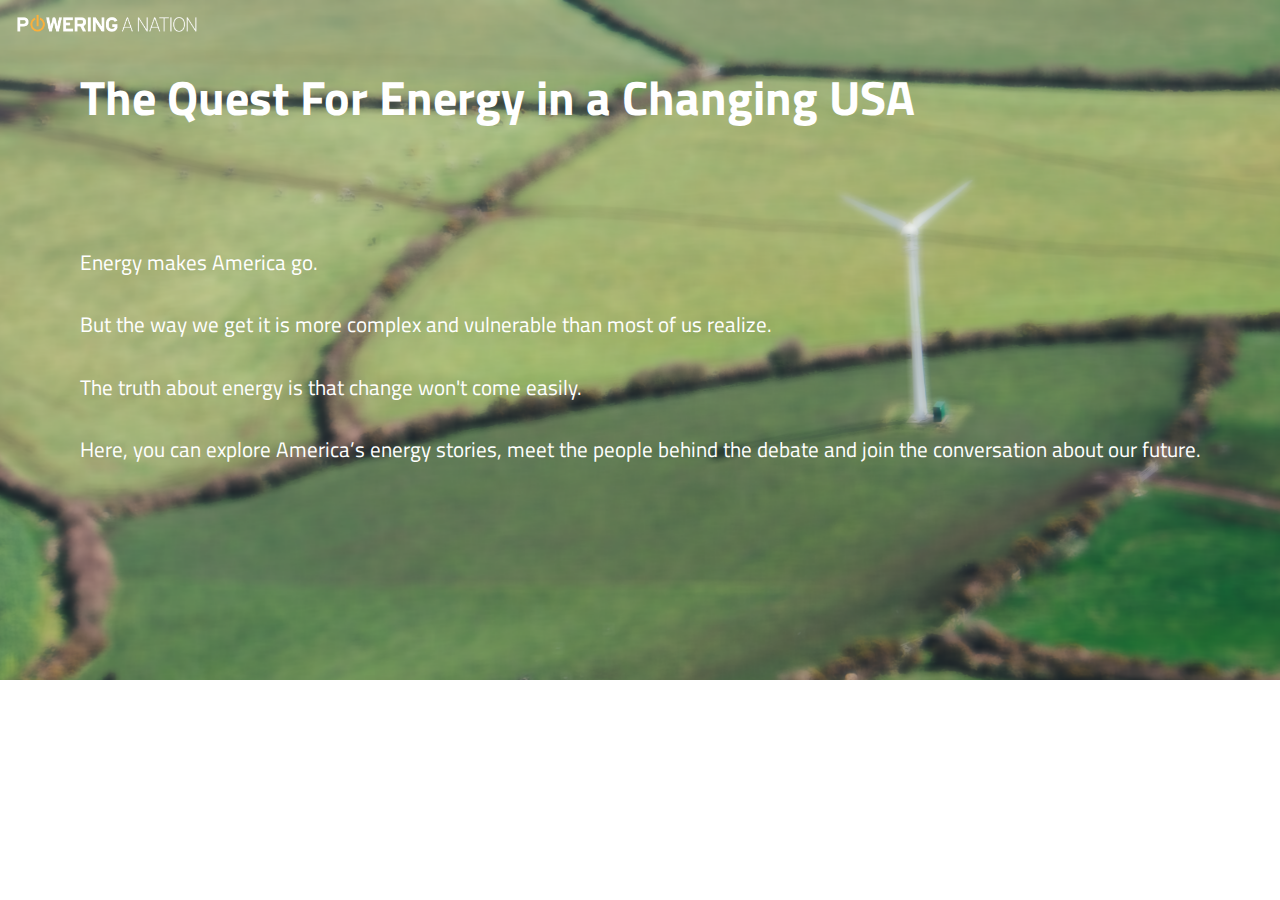
==== index.html @ d8a35b09 "first commit" ====
<!DOCTYPE html>
<html lang="en">
  <head>
    <meta charset="UTF-8" />
    <meta name="viewport" content="width=device-width, initial-scale=1.0" />
    <meta http-equiv="X-UA-Compatible" content="ie=edge" />
    <title>Home</title>
    <link rel="stylesheet" type="text/css" href="css/style.css" />
    <link
      href="https://fonts.googleapis.com/css?family=Titillium+Web&display=swap"
      rel="stylesheet"
    />
  </head>
  <body>
    <header>
      <nav>
        <div id="logo">
          <img src="imgs/logo_white.png" alt="logo" height="50px" />
        </div>
      </nav>
      <div id="wrapper">
        <div class="parallax"></div>
      </div>

      <div id="overlaytxt">
        <h1>The Quest For Energy in a Changing USA</h1>

        <p>
          Energy makes America go.
        </p>
        <p>
          But the way we get it is more complex and vulnerable than most of us
          realize.
        </p>
        <p>The truth about energy is that change won't come easily.</p>
        <p>
          Here, you can explore America’s energy stories, meet the people behind
          the debate and join the conversation about our future.
        </p>
      </div>
    </header>

    <div>
      <h1>The Quest For Energy in a Changing USA</h1>

      <p>
        Energy makes America go.
      </p>
      <p>
        But the way we get it is more complex and vulnerable than most of us
        realize.
      </p>
      <p>The truth about energy is that change won't come easily.</p>
      <p>
        Here, you can explore America’s energy stories, meet the people behind
        the debate and join the conversation about our future.
      </p>
    </div>
  </body>
</html>
---- css/style.css ----
* {
  margin: 0;
  padding: 0;
  color: white;
  font-family: "Titillium Web", sans-serif;
  line-height: 2em;
}

html,
body {
  height: 100%;
}

header {
  display: grid;
  grid-template-rows: 50px auto;
  grid-template-columns: 100%;
}

/* div {
  width: 100%;
  height: 100%;
} */

nav {
  display: flex;
  position: fixed;
  width: 100%;
  grid-row-start: 1;
  z-index: 3;
}

#wrapper {
  height: 100%;
  grid-row: 1;
  z-index: 0;
}

.parallax {
  background-image: url("/imgs/grassy.png");
  height: 680px;
  background-attachment: fixed;
  background-position: center;
  background-repeat: no-repeat;
  background-size: cover;
}

#overlaytxt {
  margin: 0 3em;
  grid-row-start: 2;
  justify-self: center;
  align-self: center;
  z-index: 2;
}

#overlaytxt > h1 {
  margin-bottom: 2em;
  font-size: 3em;
}

#overlaytxt > p {
  margin-bottom: 1em;
  font-size: 1.3em;
}
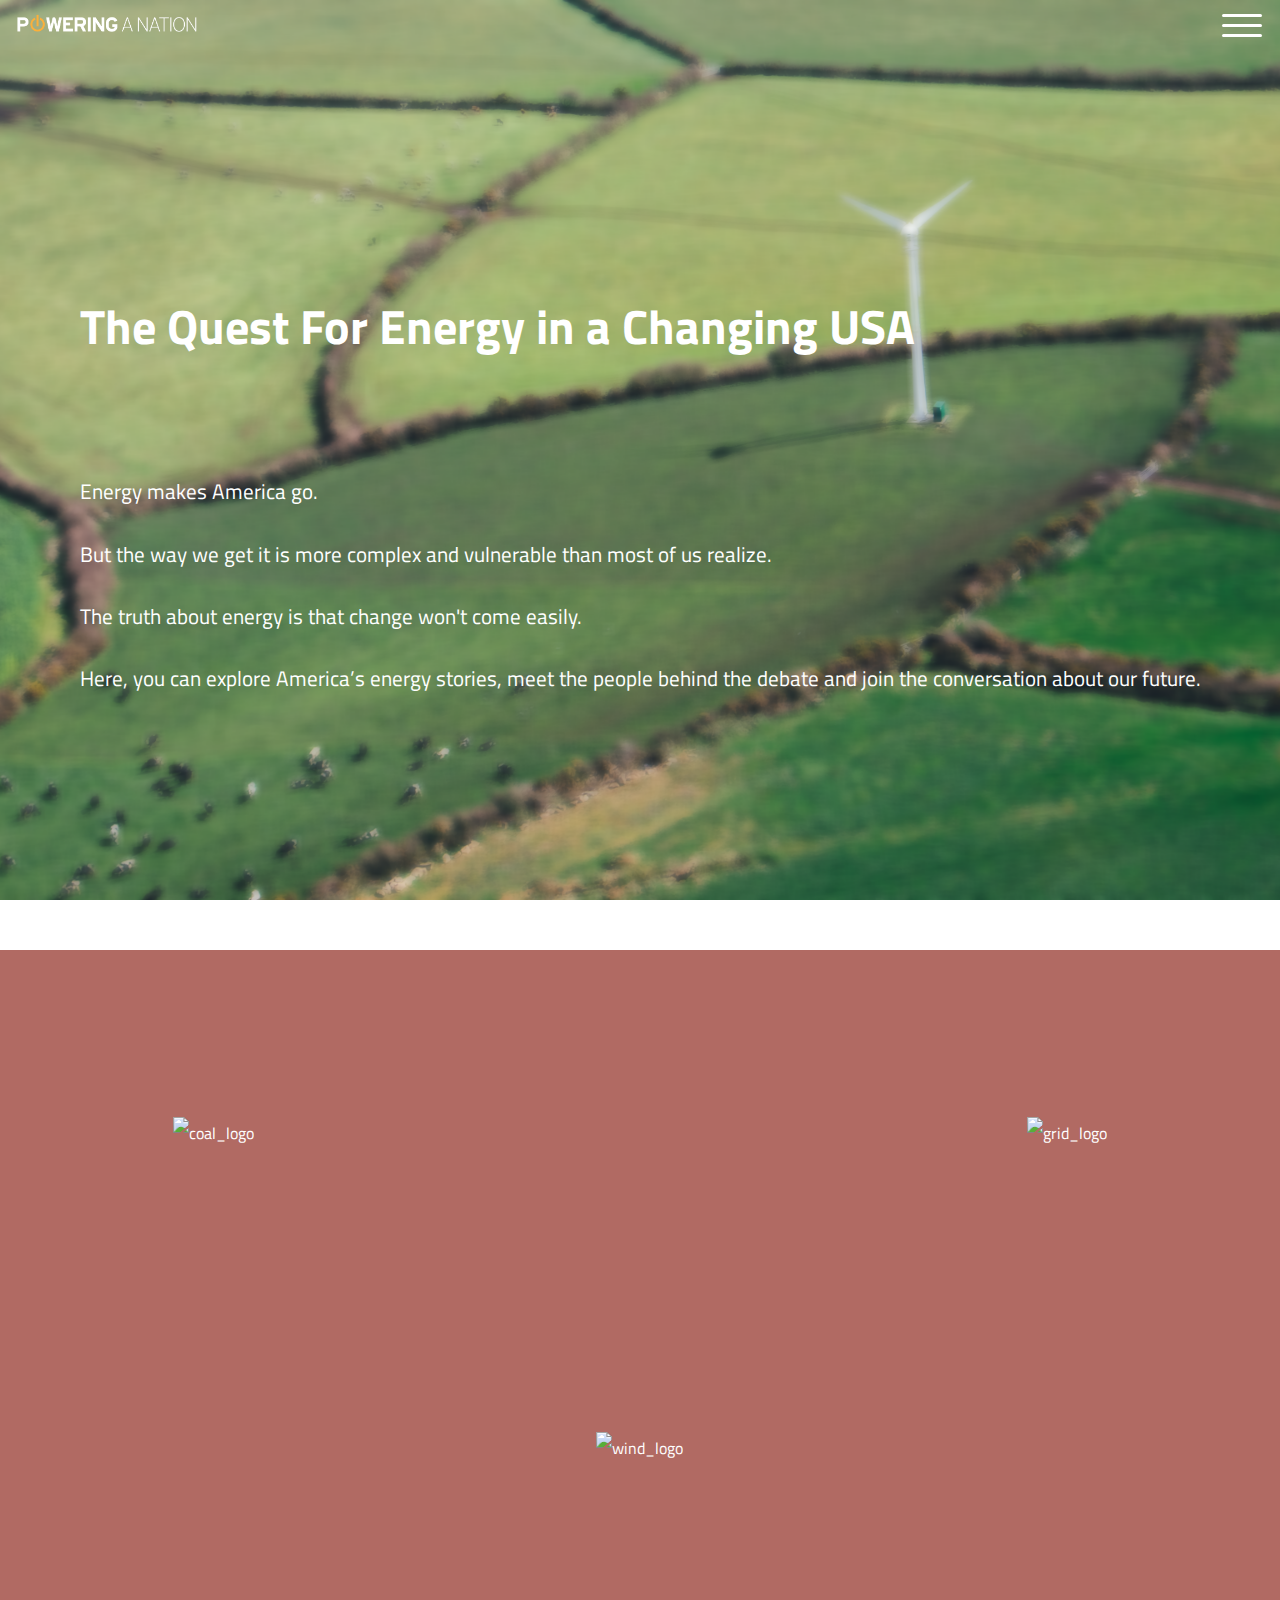
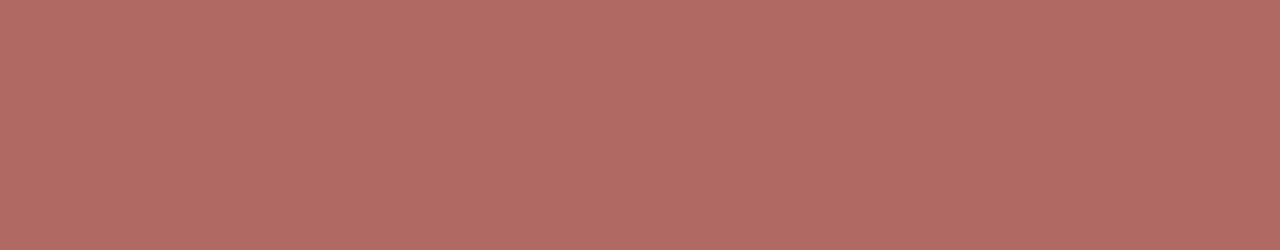
==== commit 2c497637: "jquery simplified hamburger menu" ====
--- a/index.html
+++ b/index.html
@@ -10,19 +10,37 @@
       href="https://fonts.googleapis.com/css?family=Titillium+Web&display=swap"
       rel="stylesheet"
     />
+    <script src="jquery-3.4.1.min.js"></script>
+    <script src="script.js"></script>
   </head>
+
   <body>
     <header>
       <nav>
         <div id="logo">
-          <img src="imgs/logo_white.png" alt="logo" height="50px" />
+          <a href="index.html">
+            <img src="imgs/logo_white.png" alt="logo" height="50px" />
+          </a>
+        </div>
+
+        <div class="hamburger">
+          <span class="line"></span>
+          <span class="line"></span>
+          <span class="line"></span>
+        </div>
+        <div id="dropdownMenu">
+          <a href="coal.html">COAL</a>
+          <a href="wind.html">WIND</a>
+          <a href="grid.html">GRID</a>
+          <a id="aboutLink" href="credits.html">About</a>
         </div>
       </nav>
+
       <div id="wrapper">
         <div class="parallax"></div>
       </div>
 
-      <div id="overlaytxt">
+      <div id="overlayTxt">
         <h1>The Quest For Energy in a Changing USA</h1>
 
         <p>
@@ -40,21 +58,47 @@
       </div>
     </header>
 
-    <div>
-      <h1>The Quest For Energy in a Changing USA</h1>
+    <section id="infoBody">
+      <div id="overflowTxt">
+        <p>
+          Energy makes America go.
+        </p>
+        <p>
+          But the way we get it is more complex and vulnerable than most of us
+          realize.
+        </p>
+        <p>The truth about energy is that change won't come easily.</p>
+        <p>
+          Here, you can explore America’s energy stories, meet the people behind
+          the debate and join the conversation about our future.
+        </p>
+      </div>
 
-      <p>
-        Energy makes America go.
-      </p>
-      <p>
-        But the way we get it is more complex and vulnerable than most of us
-        realize.
-      </p>
-      <p>The truth about energy is that change won't come easily.</p>
-      <p>
-        Here, you can explore America’s energy stories, meet the people behind
-        the debate and join the conversation about our future.
-      </p>
-    </div>
+      <div id="cardGrid">
+        <!-- <button class="coal"></button> -->
+        <div class="card coalPos">
+          <a href="coal.html" class="linkWrapper">
+            <img src="imgs/coal_logo_white.png" alt="coal_logo" />
+            <h2>Debating Coal's Future</h2>
+          </a>
+        </div>
+
+        <!-- <button class="wind"></button> -->
+        <div class="card windPos">
+          <a href="wind.html" class="linkWrapper">
+            <img src="imgs/wind_logo_white.png" alt="wind_logo" />
+            <h2>Roping the Wind</h2>
+          </a>
+        </div>
+
+        <!-- <button class="grid"></button> -->
+        <div class="card gridPos">
+          <a href="grid.html" class="linkWrapper">
+            <img src="imgs/grid_logo_white.png" alt="grid_logo" />
+            <h2>Downing the Lines</h2>
+          </a>
+        </div>
+      </div>
+    </section>
   </body>
 </html>
--- a/css/style.css
+++ b/css/style.css
@@ -4,61 +4,294 @@
   color: white;
   font-family: "Titillium Web", sans-serif;
   line-height: 2em;
-}
-
-html,
+  text-decoration: none;
+}
+
+*:focus {
+  outline: none;
+}
+
+/*contains styles for nav, hero img, and title
+on desktop contains page description */
+header {
+  display: grid;
+  grid-template-rows: 50px 100vh;
+  grid-template-columns: 100%;
+  grid-template-areas:
+    "nav"
+    "hero";
+}
+
+nav {
+  /* display: flex;
+  justify-content: space-between; */
+  display: grid;
+  grid-template-rows: 100%;
+  grid-template-columns: auto auto 50px;
+  grid-template-areas: "logo empty dropdown";
+
+  position: fixed;
+  width: 100%;
+  grid-area: nav;
+  z-index: 3;
+}
+
+.hamburger {
+  grid-area: dropdown;
+  justify-self: end;
+  margin-right: 0.5em;
+  display: flex;
+  justify-content: space-around;
+  flex-direction: column;
+  padding: 10px;
+  width: 40px;
+  height: 30px;
+  z-index: 4;
+}
+
+.hamburger:hover {
+  cursor: pointer;
+}
+
+.hamburger .line {
+  width: 100%;
+  height: 3px;
+  background: white;
+  border-radius: 2px;
+
+  transition: all 0.4s ease-in;
+  -moz-transition: all 0.4s ease-in;
+  -webkit-transition: all 0.4s ease-in;
+  -o-transition: all 0.4s ease-in;
+}
+
+.hamburger.isActive .line:nth-child(2) {
+  opacity: 0;
+  background: black;
+}
+
+.hamburger.isActive .line:nth-child(1) {
+  transform: translateY(10px) rotate(45deg);
+  -moz-transition: translateY(10px) rotate(45deg);
+  -webkit-transition: translateY(10px) rotate(45deg);
+  -o-transition: translateY(10px) rotate(45deg);
+  background: black;
+}
+
+.hamburger.isActive .line:nth-child(3) {
+  transform: translateY(-10px) rotate(-45deg);
+  -moz-transition: translateY(-10px) rotate(-45deg);
+  -webkit-transition: translateY(-10px) rotate(-45deg);
+  -o-transition: translateY(-10px) rotate(-45deg);
+  background: black;
+}
+
+#dropdownMenu {
+  display: none;
+  flex-direction: column;
+  justify-content: space-between;
+  grid-area: 1 / logo / 1 / dropdown;
+  width: 100vw;
+  height: 100vh;
+  background-color: whitesmoke;
+}
+#dropdownMenu.show {
+  display: flex;
+}
+
+#dropdownMenu > a {
+  font-size: 5em;
+  color: black;
+}
+
+#aboutLink {
+  font-size: 2.5em;
+  align-self: flex-end;
+  justify-self: flex-end;
+  margin: 1em;
+}
+
+#dropdownMenu a:hover {
+  color: orange;
+  transition-duration: 0.4s;
+}
+
+/*backgrounds for pages besides home page*/
 body {
   height: 100%;
-}
-
-header {
-  display: grid;
-  grid-template-rows: 50px auto;
-  grid-template-columns: 100%;
-}
-
-/* div {
-  width: 100%;
-  height: 100%;
-} */
-
-nav {
-  display: flex;
-  position: fixed;
-  width: 100%;
-  grid-row-start: 1;
-  z-index: 3;
+  background-size: cover;
+  background-position: center;
+  background-repeat: no-repeat;
+  background-attachment: fixed;
+}
+
+.coal {
+  background-image: url("/imgs/coal.jpg");
+}
+
+.wind {
+  background-image: url("/imgs/windmill.jpg");
+}
+
+.grid {
+  background-image: url("/imgs/powerlines.jpg");
 }
 
 #wrapper {
   height: 100%;
-  grid-row: 1;
-  z-index: 0;
+  grid-area: nav / 1 / hero / 1;
+  z-index: 1;
 }
 
 .parallax {
   background-image: url("/imgs/grassy.png");
-  height: 680px;
+  height: 100%;
   background-attachment: fixed;
   background-position: center;
   background-repeat: no-repeat;
   background-size: cover;
 }
 
-#overlaytxt {
-  margin: 0 3em;
-  grid-row-start: 2;
+header > #overlayTxt {
+  margin: 3em 3em;
+  grid-area: hero;
   justify-self: center;
   align-self: center;
   z-index: 2;
 }
 
-#overlaytxt > h1 {
+#overlayTxt > h1 {
   margin-bottom: 2em;
   font-size: 3em;
 }
 
-#overlaytxt > p {
+#overlayTxt > p {
   margin-bottom: 1em;
   font-size: 1.3em;
 }
+
+/* second half of page 
+on mobile contains description
+always contains logos linking to articles */
+#infoBody {
+  display: flex;
+  background-color: rgb(177, 106, 99);
+}
+
+/* overlay text becomes overflow, 
+squeezed from hero img when page becomes mobile */
+#overflowTxt {
+  display: none;
+  padding: 2em 0;
+  background-image: linear-gradient(rgba(228, 185, 179), rgb(177, 106, 99));
+}
+
+#overflowTxt > p {
+  margin: 1em 3em;
+  font-size: 1.3em;
+  color: #663d39;
+}
+
+/*cards contain logo/page descriptions for each article */
+#cardGrid {
+  grid-template-columns: 1fr 1fr 1fr;
+  grid-template-rows: 15vh auto auto 15vh;
+  grid-template-areas: ". . ." "card1 . card3" ". card2 ." ". . .";
+
+  width: 100%;
+  height: 100vh;
+  display: grid;
+}
+
+.card {
+  display: flex;
+  justify-content: center;
+  align-content: center;
+  justify-content: center;
+  width: 100%;
+}
+
+.linkWrapper {
+  display: grid;
+  margin: 2em;
+  max-height: 25vh;
+}
+
+.linkWrapper > img {
+  justify-self: center;
+  height: 100%;
+}
+
+.linkWrapper > h2 {
+  display: block;
+  margin-top: 1em;
+  align-self: center;
+  justify-self: center;
+  color: transparent;
+  font-size: 1.5em;
+  text-decoration: none;
+}
+
+.card:hover > .linkWrapper > h2 {
+  color: white;
+
+  transition: ease-in;
+  transition-duration: 0.4s;
+}
+
+.coalPos {
+  grid-area: card1;
+}
+
+.windPos {
+  grid-area: card2;
+}
+
+.gridPos {
+  grid-area: card3;
+}
+
+@media screen and (max-width: 800px) {
+  #aboutLink {
+    align-self: center;
+  }
+
+  header > #overlayTxt > p {
+    display: none;
+  }
+
+  #infoBody {
+    flex-direction: column;
+  }
+
+  #cardGrid {
+    display: flex;
+    flex-direction: column;
+    height: auto;
+  }
+
+  #overflowTxt {
+    display: block;
+  }
+
+  .card {
+    display: flex;
+    justify-content: center;
+  }
+
+  .linkWrapper {
+    max-height: 150px;
+    max-width: 150px;
+    display: flex;
+    justify-content: center;
+  }
+
+  .linkWrapper > img {
+    height: 100%;
+    justify-self: center;
+  }
+
+  .linkWrapper > h2 {
+    display: none;
+  }
+}
